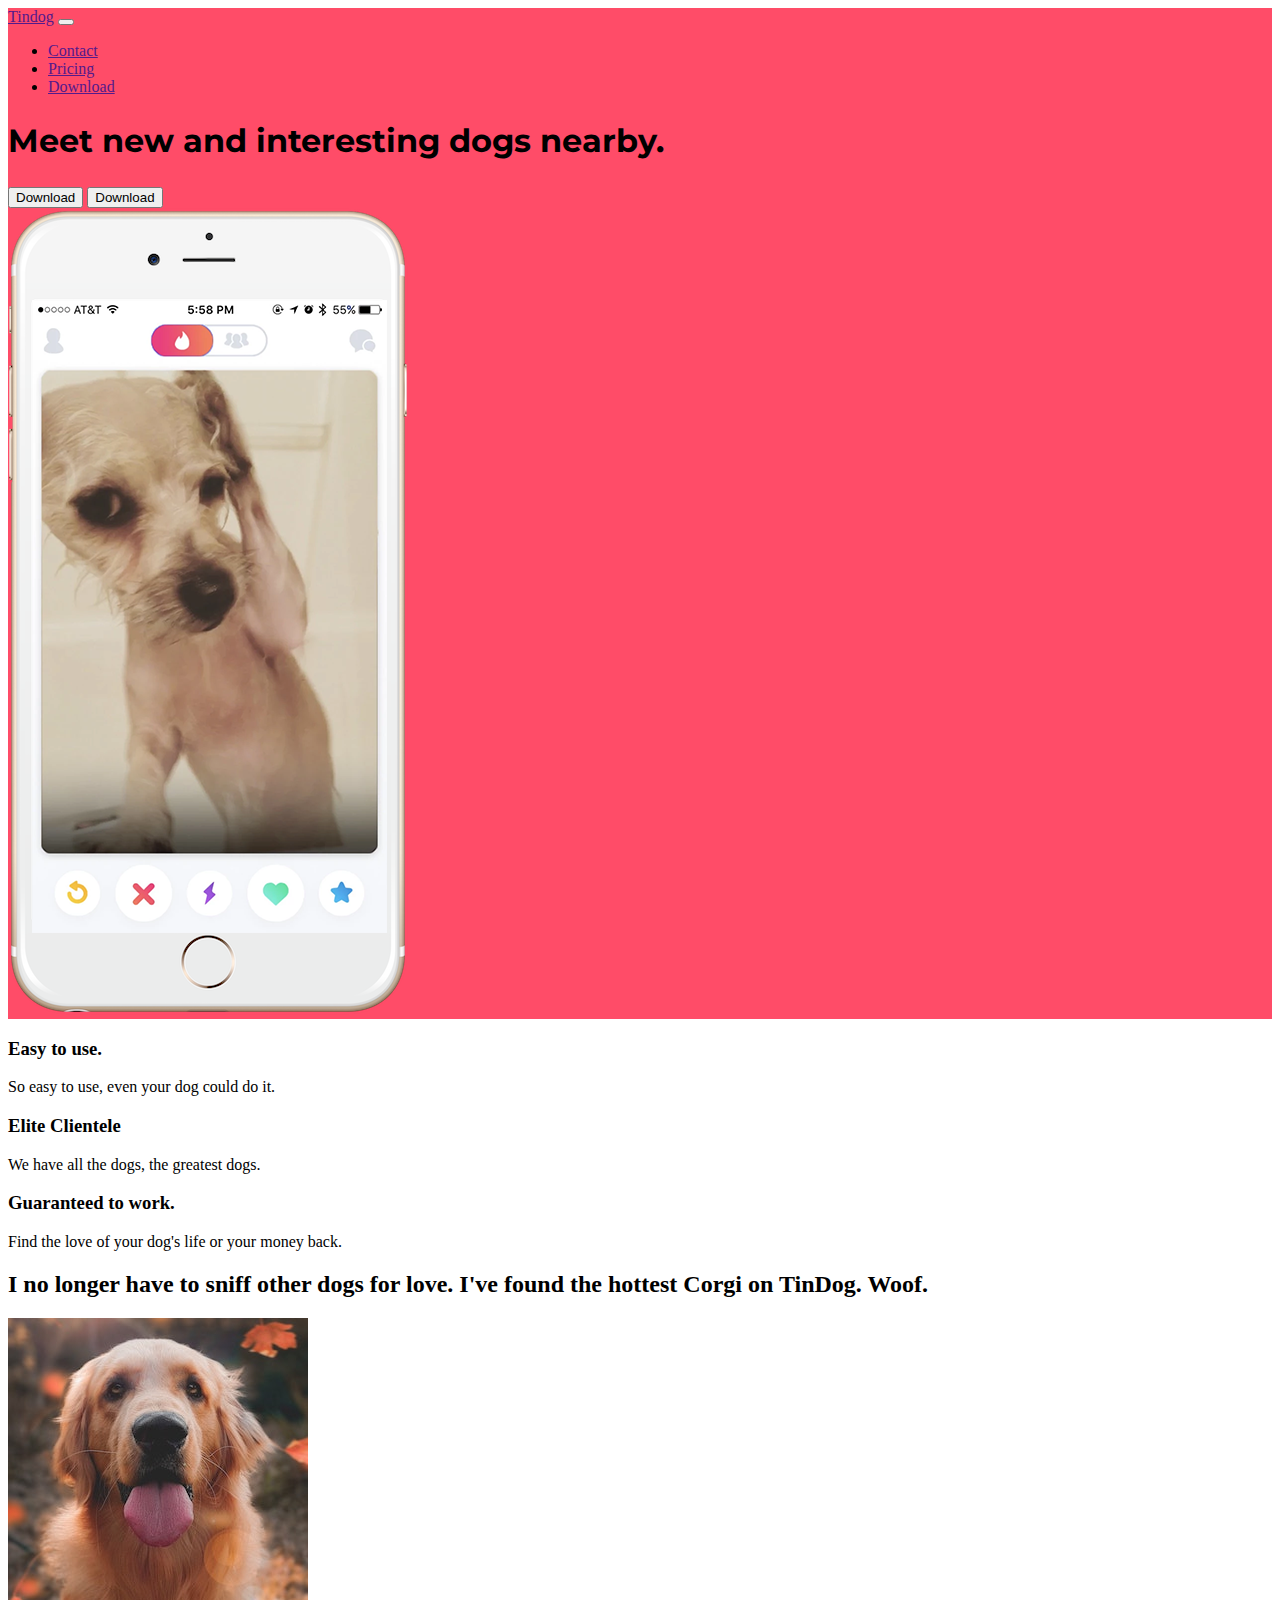
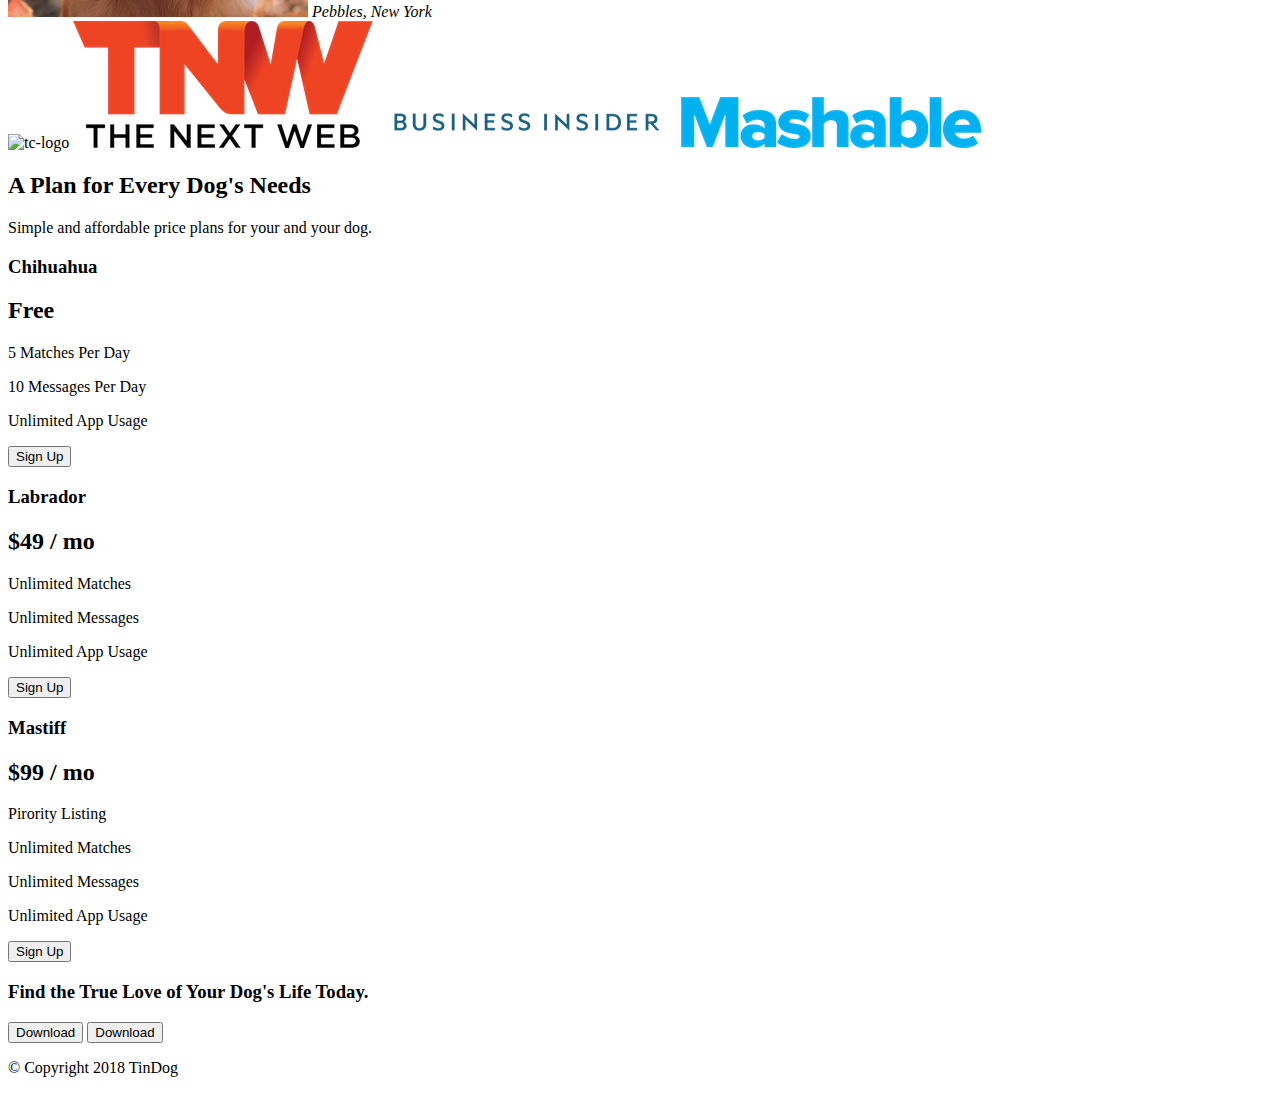
==== TinDog Start Here/index.html @ 138bd0d5 "files have been edited" ====
<!DOCTYPE html>
<html>

<head>
  <meta charset="utf-8">
  <title>TinDog</title>
  <link rel="stylesheet" href="css/styles.css">

  <link href="https://fonts.googleapis.com/css2?family=Montserrat:wght@700&display=swap" rel="stylesheet">


  <link href="https://cdn.jsdelivr.net/npm/bootstrap@5.2.3/dist/css/bootstrap.min.css" rel="stylesheet" integrity="sha384-rbsA2VBKQhggwzxH7pPCaAqO46MgnOM80zW1RWuH61DGLwZJEdK2Kadq2F9CUG65" crossorigin="anonymous">
  <script src="https://ajax.googleapis.com/ajax/libs/jquery/3.6.1/jquery.min.js"></script>
  <script src="https://maxcdn.bootstrapcdn.com/bootstrap/3.4.1/js/bootstrap.min.js"></script>

</head>

<body>

  <section id="title">

    <!-- Nav Bar -->
    <nav class="navbar navbar-expand-lg navbar-dark">
        <a class="navbar-brand" href="">Tindog</a>
         <button class="navbar-toggler" type="button" data-toggle="collapse" data-target="#navbarSupportedContent" aria-controls="navbarSupportedContent" aria-expanded="false" aria-label="Toggle navigation">
        <span class="navbar-toggler-icon"></span>
      </button>
      <div class="collapse navbar-collapse" id="navbarSupportedContent">
        <ul class="navbar-nav ml-auto">
            <li class="nav-item">
                <a class="nav-link" href="">Contact</a>
            </li>
            <li class="nav-item">
                <a class="nav-link" href="">Pricing</a>
            </li>
            <li class="nav-item">
                <a class="nav-link" href="">Download</a>
            </li>
        </ul>
     </div>
    </nav>



    <!-- Title -->

    <div class="row">

      <div class="col-lg-6">
        <h1>Meet new and interesting dogs nearby.</h1>
        <button type="button">Download</button>
        <button type="button">Download</button>
      </div>

      <div class="col-lg-6">
        <img src="images/iphone6.png" alt="iphone-mockup">
      </div>

    </div>

  </section>


  <!-- Features -->

  <section id="features">

    <h3>Easy to use.</h3>
    <p>So easy to use, even your dog could do it.</p>

    <h3>Elite Clientele</h3>
    <p>We have all the dogs, the greatest dogs.</p>

    <h3>Guaranteed to work.</h3>
    <p>Find the love of your dog's life or your money back.</p>

  </section>


  <!-- Testimonials -->

  <section id="testimonials">

    <h2>I no longer have to sniff other dogs for love. I've found the hottest Corgi on TinDog. Woof.</h2>
    <img src="images/dog-img.jpg" alt="dog-profile">
    <em>Pebbles, New York</em>

    <!-- <h2 class="testimonial-text">My dog used to be so lonely, but with TinDog's help, they've found the love of their life. I think.</h2>
    <img class="testimonial-image" src="images/lady-img.jpg" alt="lady-profile">
    <em>Beverly, Illinois</em> -->

  </section>


  <!-- Press -->

  <section id="press">
    <img src="images/techcrunch.png" alt="tc-logo">
    <img src="images/tnw.png" alt="tnw-logo">
    <img src="images/bizinsider.png" alt="biz-insider-logo">
    <img src="images/mashable.png" alt="mashable-logo">

  </section>


  <!-- Pricing -->

  <section id="pricing">

    <h2>A Plan for Every Dog's Needs</h2>
    <p>Simple and affordable price plans for your and your dog.</p>


    <h3>Chihuahua</h3>
    <h2>Free</h2>
    <p>5 Matches Per Day</p>
    <p>10 Messages Per Day</p>
    <p>Unlimited App Usage</p>
    <button type="button">Sign Up</button>


    <h3>Labrador</h3>
    <h2>$49 / mo</h2>
    <p>Unlimited Matches</p>
    <p>Unlimited Messages</p>
    <p>Unlimited App Usage</p>
    <button type="button">Sign Up</button>


    <h3>Mastiff</h3>
    <h2>$99 / mo</h2>
    <p>Pirority Listing</p>
    <p>Unlimited Matches</p>
    <p>Unlimited Messages</p>
    <p>Unlimited App Usage</p>
    <button type="button">Sign Up</button>

  </section>


  <!-- Call to Action -->

  <section id="cta">

    <h3>Find the True Love of Your Dog's Life Today.</h3>
    <button type="button">Download</button>
    <button type="button">Download</button>

  </section>


  <!-- Footer -->

  <footer id="footer">

    <p>© Copyright 2018 TinDog</p>

  </footer>


</body>

</html>
---- TinDog Start Here/css/styles.css ----
#title {
  background-color: #ff4c68;
}

h1 {
  font-family: 'Montserrat', sans-serif;
  font-style: 3rem;
  line-height: 1.5
}
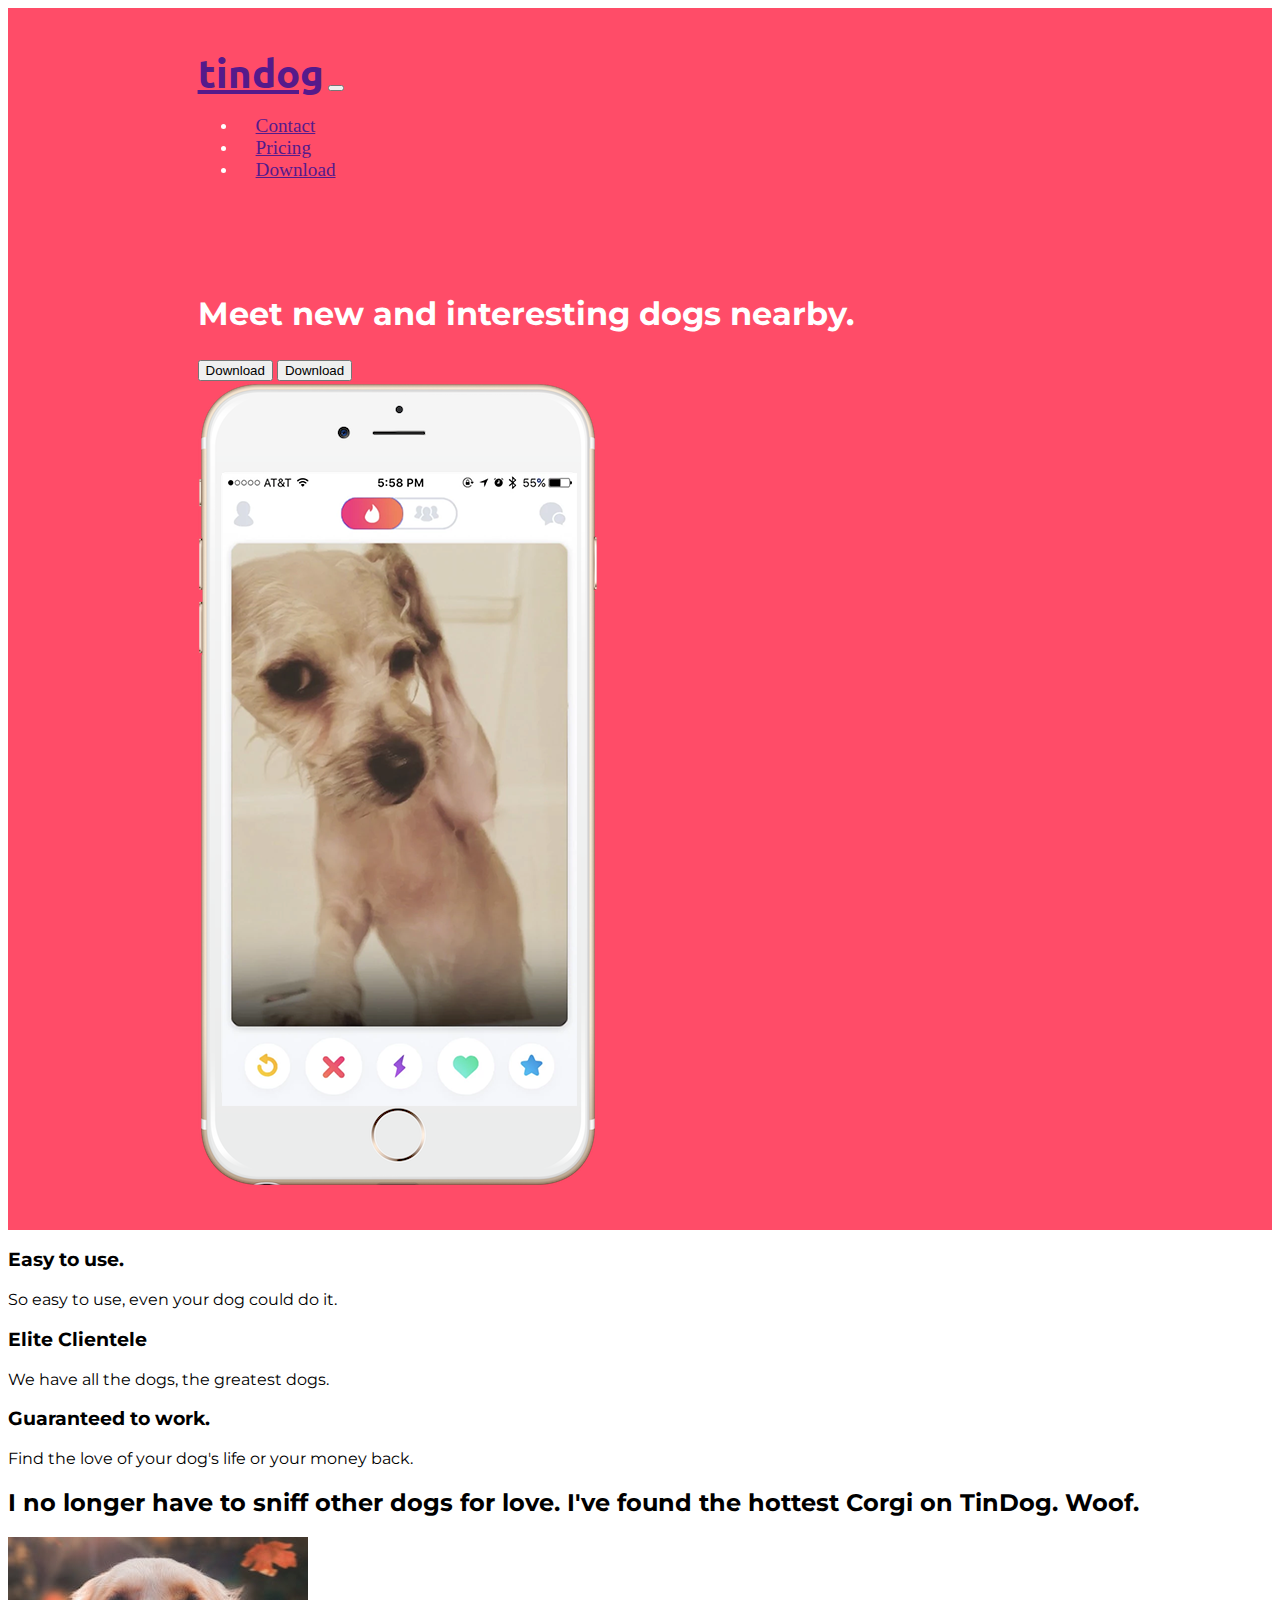
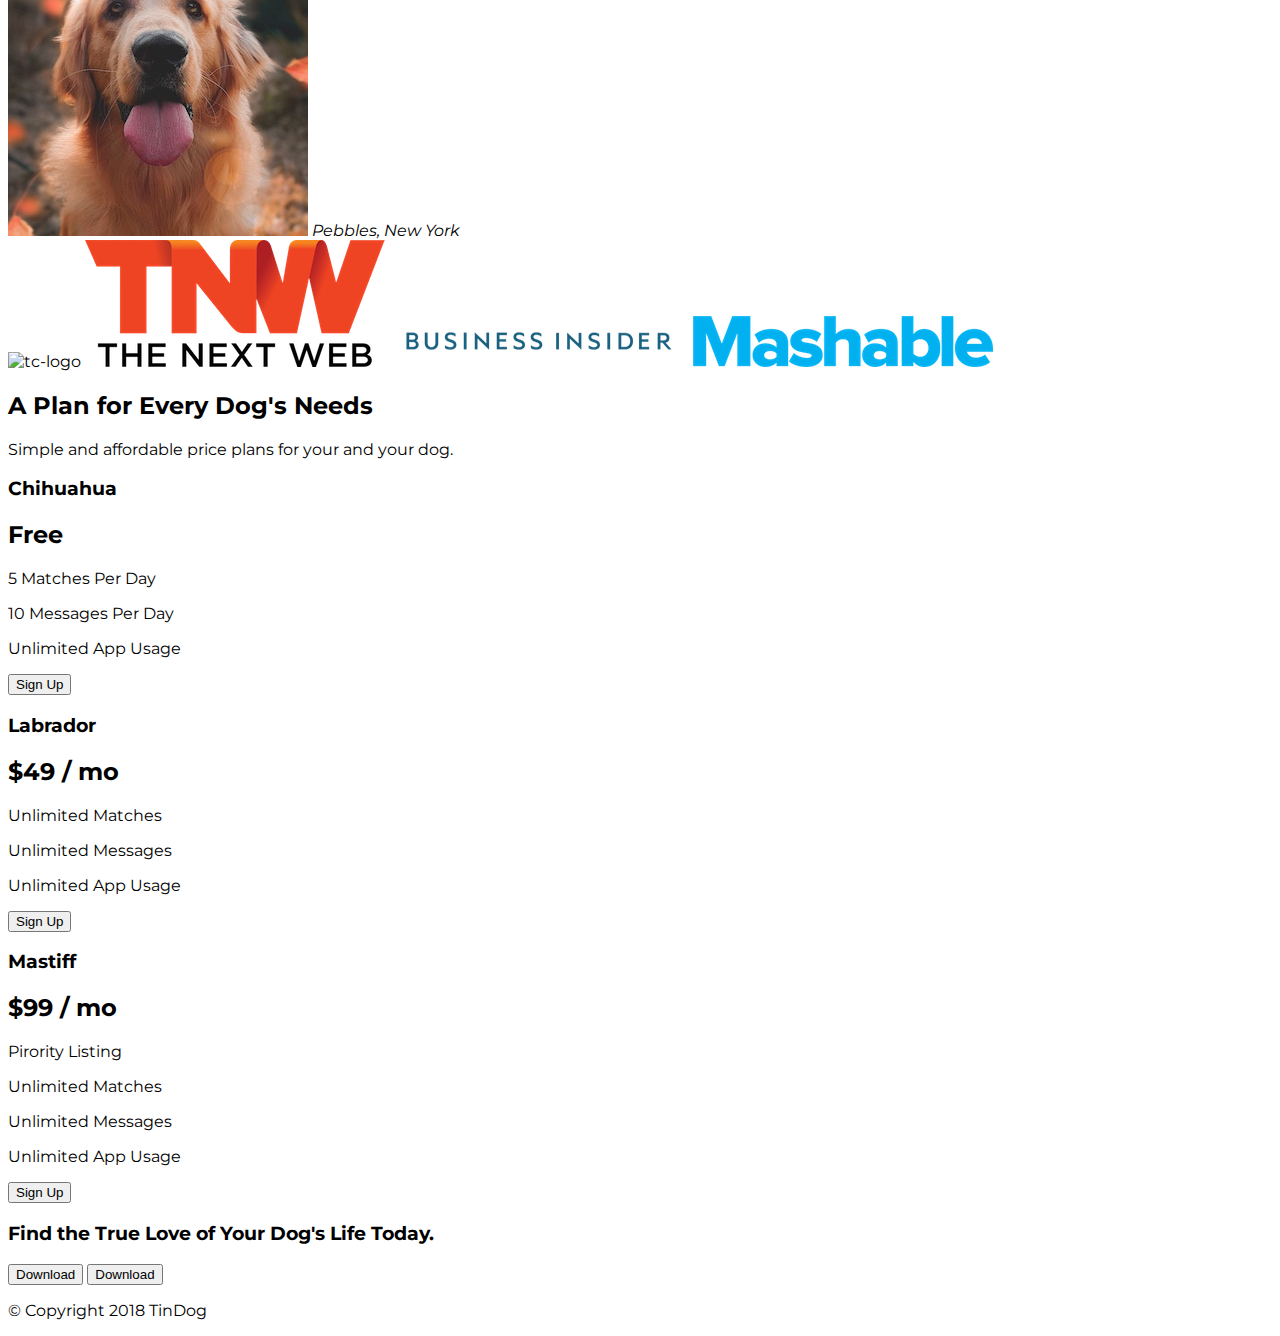
==== commit 34e8492e: "css features are added" ====
--- a/TinDog Start Here/index.html
+++ b/TinDog Start Here/index.html
@@ -4,11 +4,18 @@
 <head>
   <meta charset="utf-8">
   <title>TinDog</title>
+
+  <!--CSS Stylesheet-->
   <link rel="stylesheet" href="css/styles.css">
 
+  <!--Google Fonts-->
   <link href="https://fonts.googleapis.com/css2?family=Montserrat:wght@700&display=swap" rel="stylesheet">
+  <link href="https://fonts.googleapis.com/css2?family=Ubuntu&display=swap" rel="stylesheet">
 
+  <!--Font Awesome-->
+  <script src="https://kit.fontawesome.com/8f7c13f32c.js" crossorigin="anonymous"></script>
 
+  <!--Bootstrap Scripts-->
   <link href="https://cdn.jsdelivr.net/npm/bootstrap@5.2.3/dist/css/bootstrap.min.css" rel="stylesheet" integrity="sha384-rbsA2VBKQhggwzxH7pPCaAqO46MgnOM80zW1RWuH61DGLwZJEdK2Kadq2F9CUG65" crossorigin="anonymous">
   <script src="https://ajax.googleapis.com/ajax/libs/jquery/3.6.1/jquery.min.js"></script>
   <script src="https://maxcdn.bootstrapcdn.com/bootstrap/3.4.1/js/bootstrap.min.js"></script>
@@ -18,10 +25,12 @@
 <body>
 
   <section id="title">
-
+    <div class="container-fluid">
+      
+    
     <!-- Nav Bar -->
     <nav class="navbar navbar-expand-lg navbar-dark">
-        <a class="navbar-brand" href="">Tindog</a>
+        <a class="navbar-brand" href="">tindog</a>
          <button class="navbar-toggler" type="button" data-toggle="collapse" data-target="#navbarSupportedContent" aria-controls="navbarSupportedContent" aria-expanded="false" aria-label="Toggle navigation">
         <span class="navbar-toggler-icon"></span>
       </button>
@@ -48,8 +57,8 @@
 
       <div class="col-lg-6">
         <h1>Meet new and interesting dogs nearby.</h1>
-        <button type="button">Download</button>
-        <button type="button">Download</button>
+        <button type="button" class="btn btn-dark btn-lg"><i class="fa-brands fa-apple"></i> Download</i></button>
+        <button type="button" class="btn btn-outline-light btn-lg"><i class="fa-brands fa-google-play"></i> Download</button>
       </div>
 
       <div class="col-lg-6">
@@ -58,6 +67,7 @@
 
     </div>
 
+   </div>
   </section>
 
 
--- a/TinDog Start Here/css/styles.css
+++ b/TinDog Start Here/css/styles.css
@@ -1,5 +1,15 @@
+body {
+  font-family: "Montserrat";
+}
+
+
 #title {
   background-color: #ff4c68;
+  color: #fff;
+}
+
+.container-fluid {
+  padding: 3% 15%;
 }
 
 h1 {
@@ -7,3 +17,24 @@
   font-style: 3rem;
   line-height: 1.5
 }
+
+.navbar {
+  padding: 0 0 4.5rem;
+
+}
+
+
+.navbar-brand {
+  font-family: "Ubuntu";
+  font-size: 2.5rem;
+  font-weight: bold;
+}
+
+.nav-item {
+  padding: 0 18px;
+}
+
+.nav-link {
+  font-size: 1.2rem;
+  font-family: "Montserrat-Light";
+}
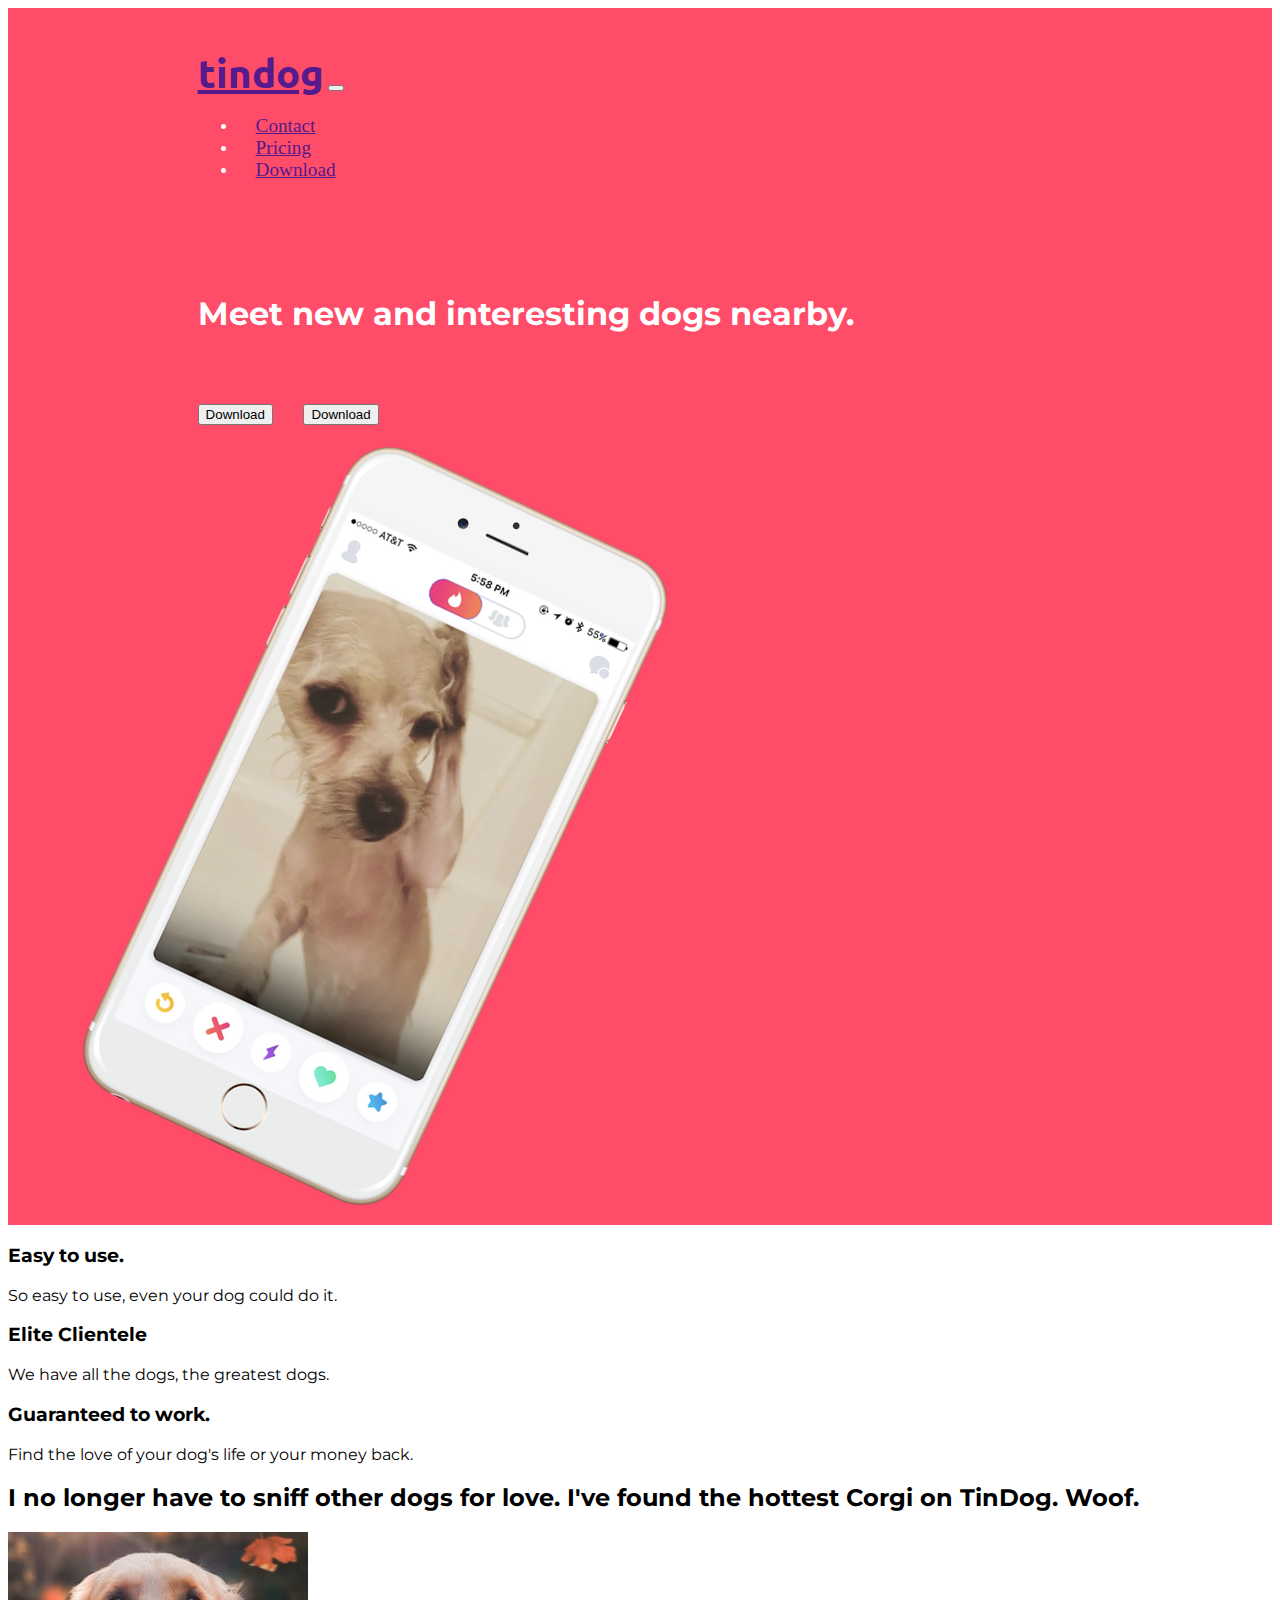
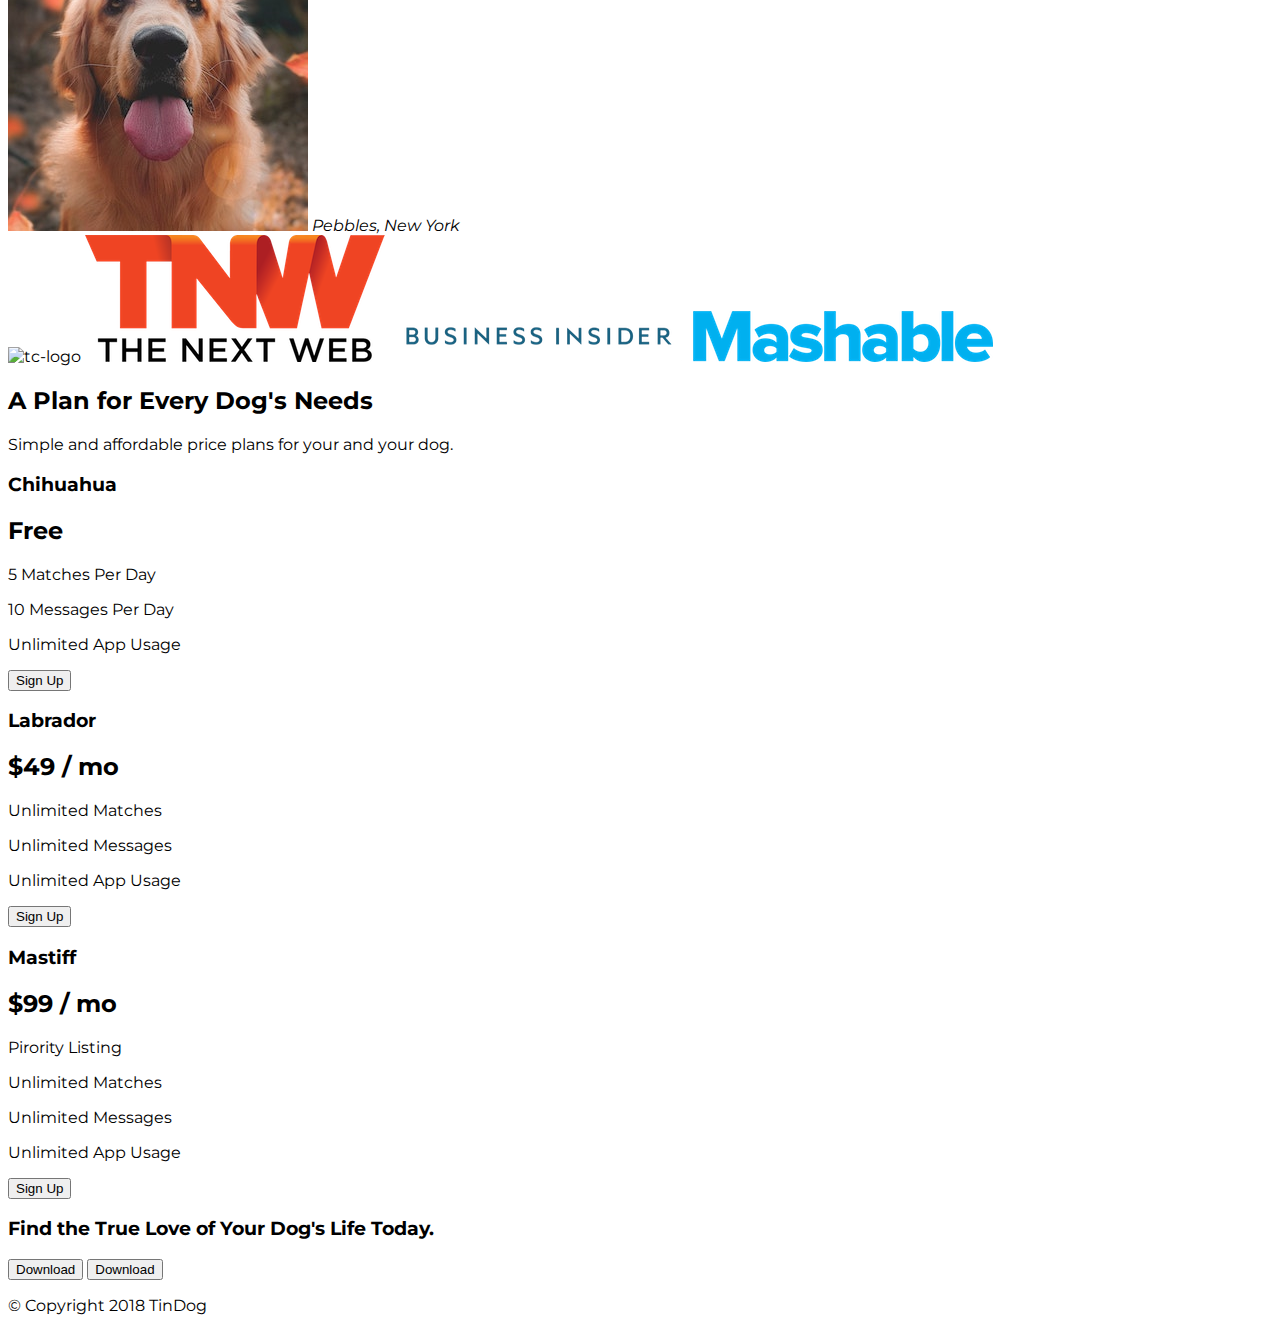
==== commit 46e938d1: "css features are added" ====
--- a/TinDog Start Here/index.html
+++ b/TinDog Start Here/index.html
@@ -57,12 +57,12 @@
 
       <div class="col-lg-6">
         <h1>Meet new and interesting dogs nearby.</h1>
-        <button type="button" class="btn btn-dark btn-lg"><i class="fa-brands fa-apple"></i> Download</i></button>
-        <button type="button" class="btn btn-outline-light btn-lg"><i class="fa-brands fa-google-play"></i> Download</button>
+        <button type="button" class="btn btn-dark btn-lg download-button"><i class="fa-brands fa-apple"></i> Download</i></button>
+        <button type="button" class="btn btn-outline-light btn-lg download-button"><i class="fa-brands fa-google-play"></i> Download</button>
       </div>
 
       <div class="col-lg-6">
-        <img src="images/iphone6.png" alt="iphone-mockup">
+        <img class = "title-image" src="images/iphone6.png" alt="iphone-mockup">
       </div>
 
     </div>
--- a/TinDog Start Here/css/styles.css
+++ b/TinDog Start Here/css/styles.css
@@ -14,7 +14,7 @@
 
 h1 {
   font-family: 'Montserrat', sans-serif;
-  font-style: 3rem;
+  font-style: 3.5rem;
   line-height: 1.5
 }
 
@@ -38,3 +38,17 @@
   font-size: 1.2rem;
   font-family: "Montserrat-Light";
 }
+
+
+.download-button {
+  margin: 5% 3% 5% 0;
+}
+
+/* Title Images */
+.title-image {
+  width: 40%;
+  transform: rotate(25deg);
+}
+
+
+
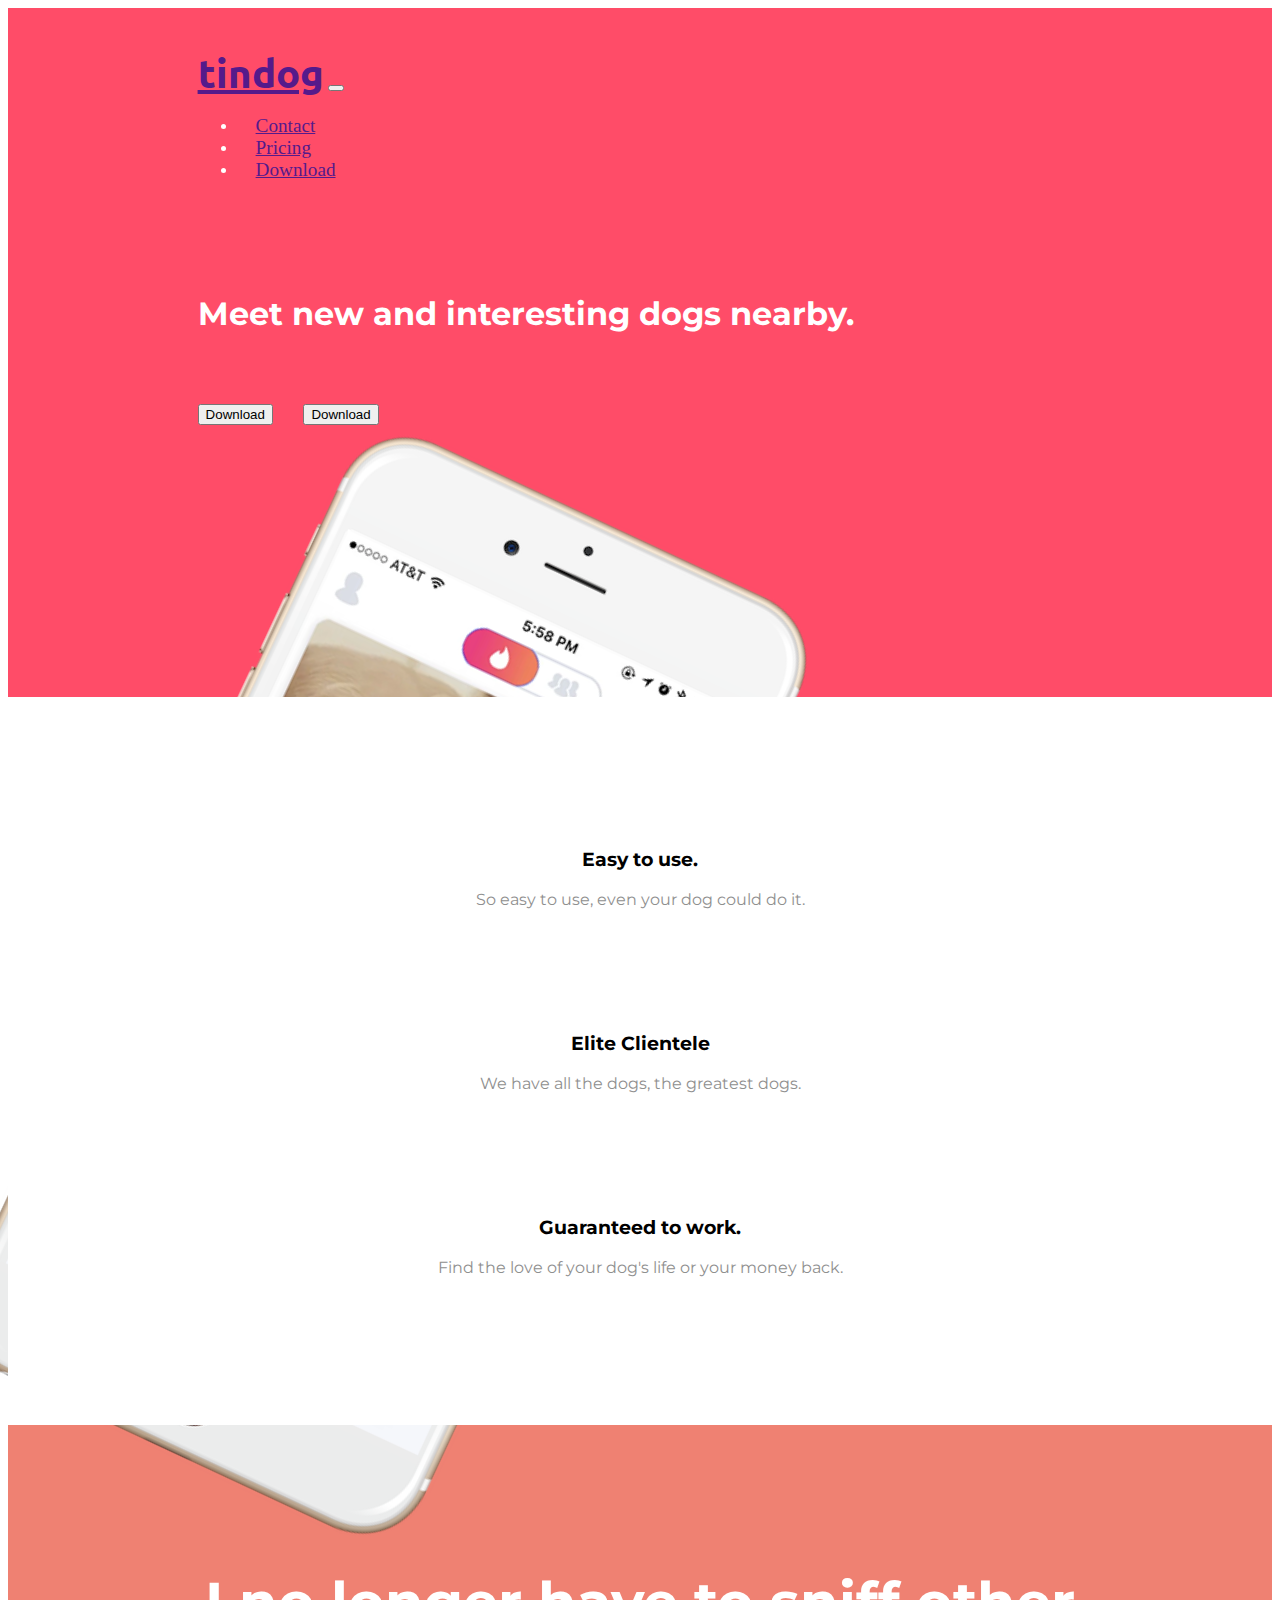
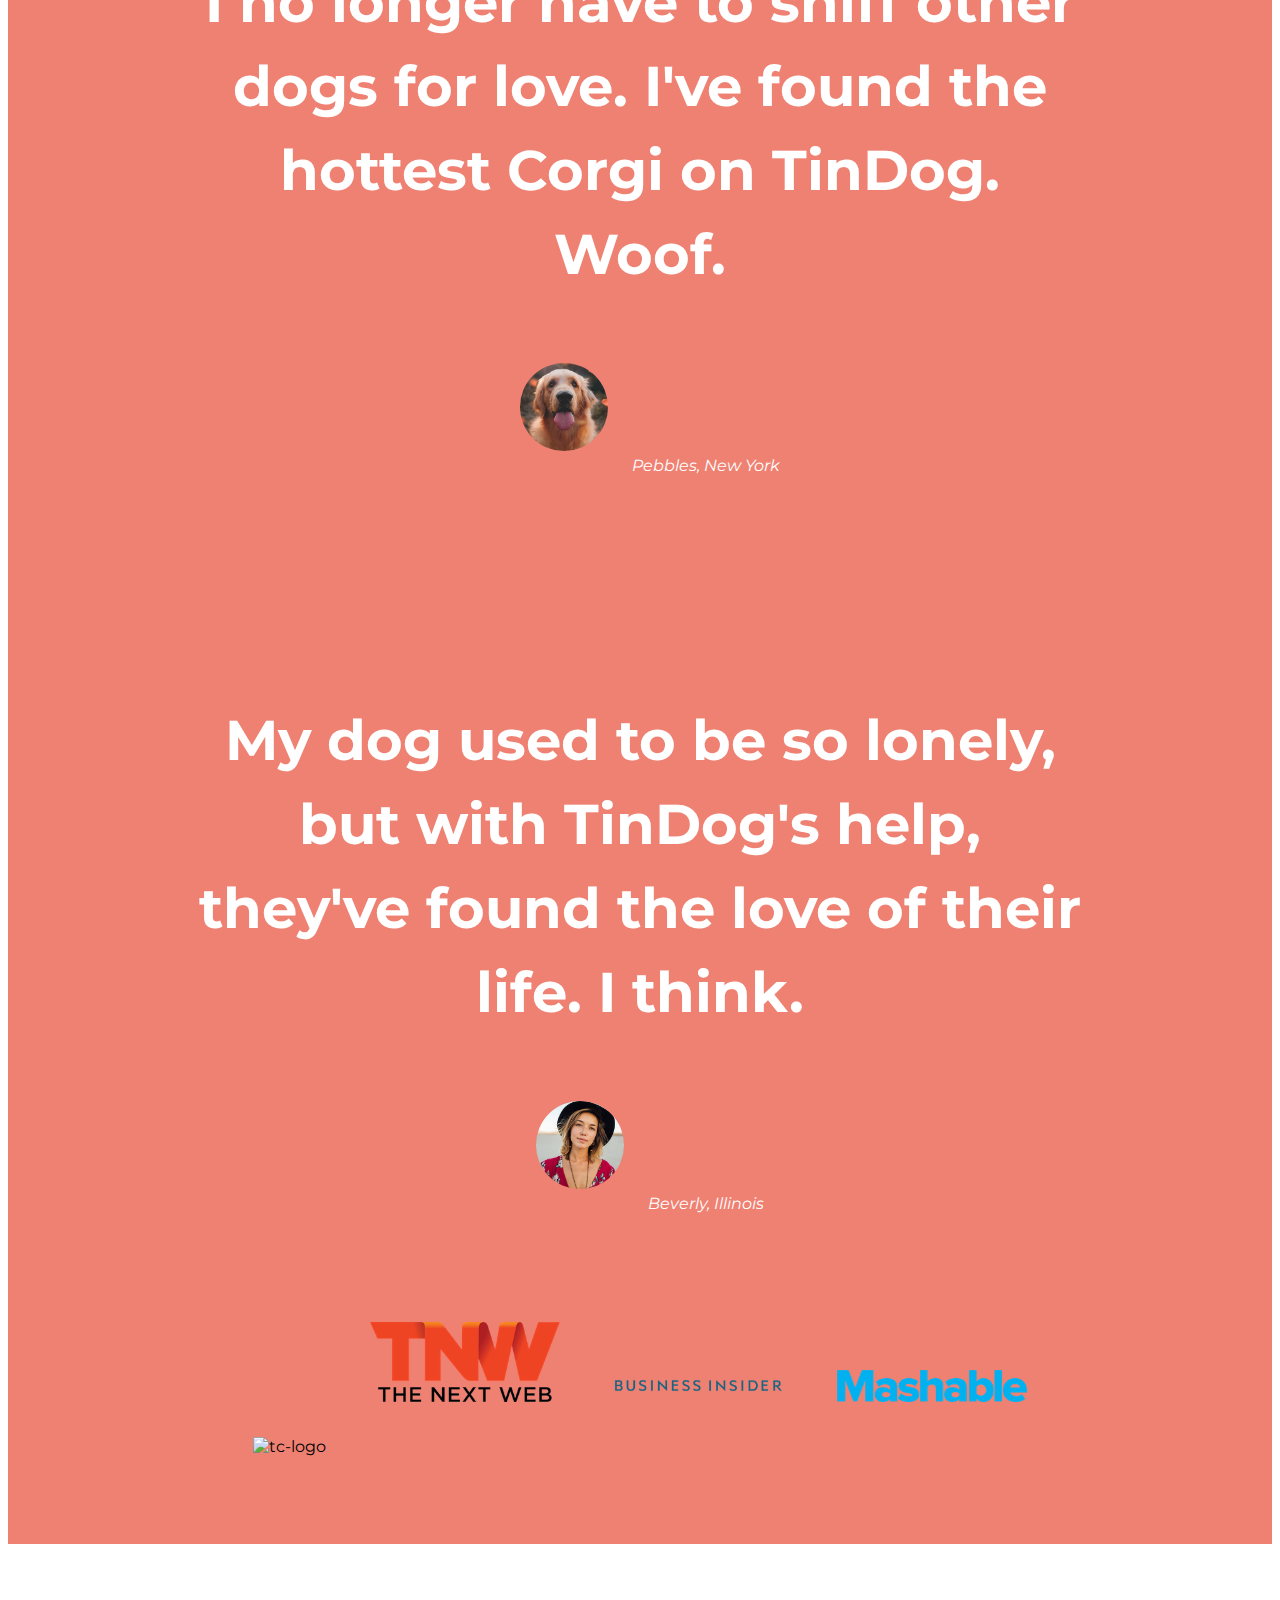
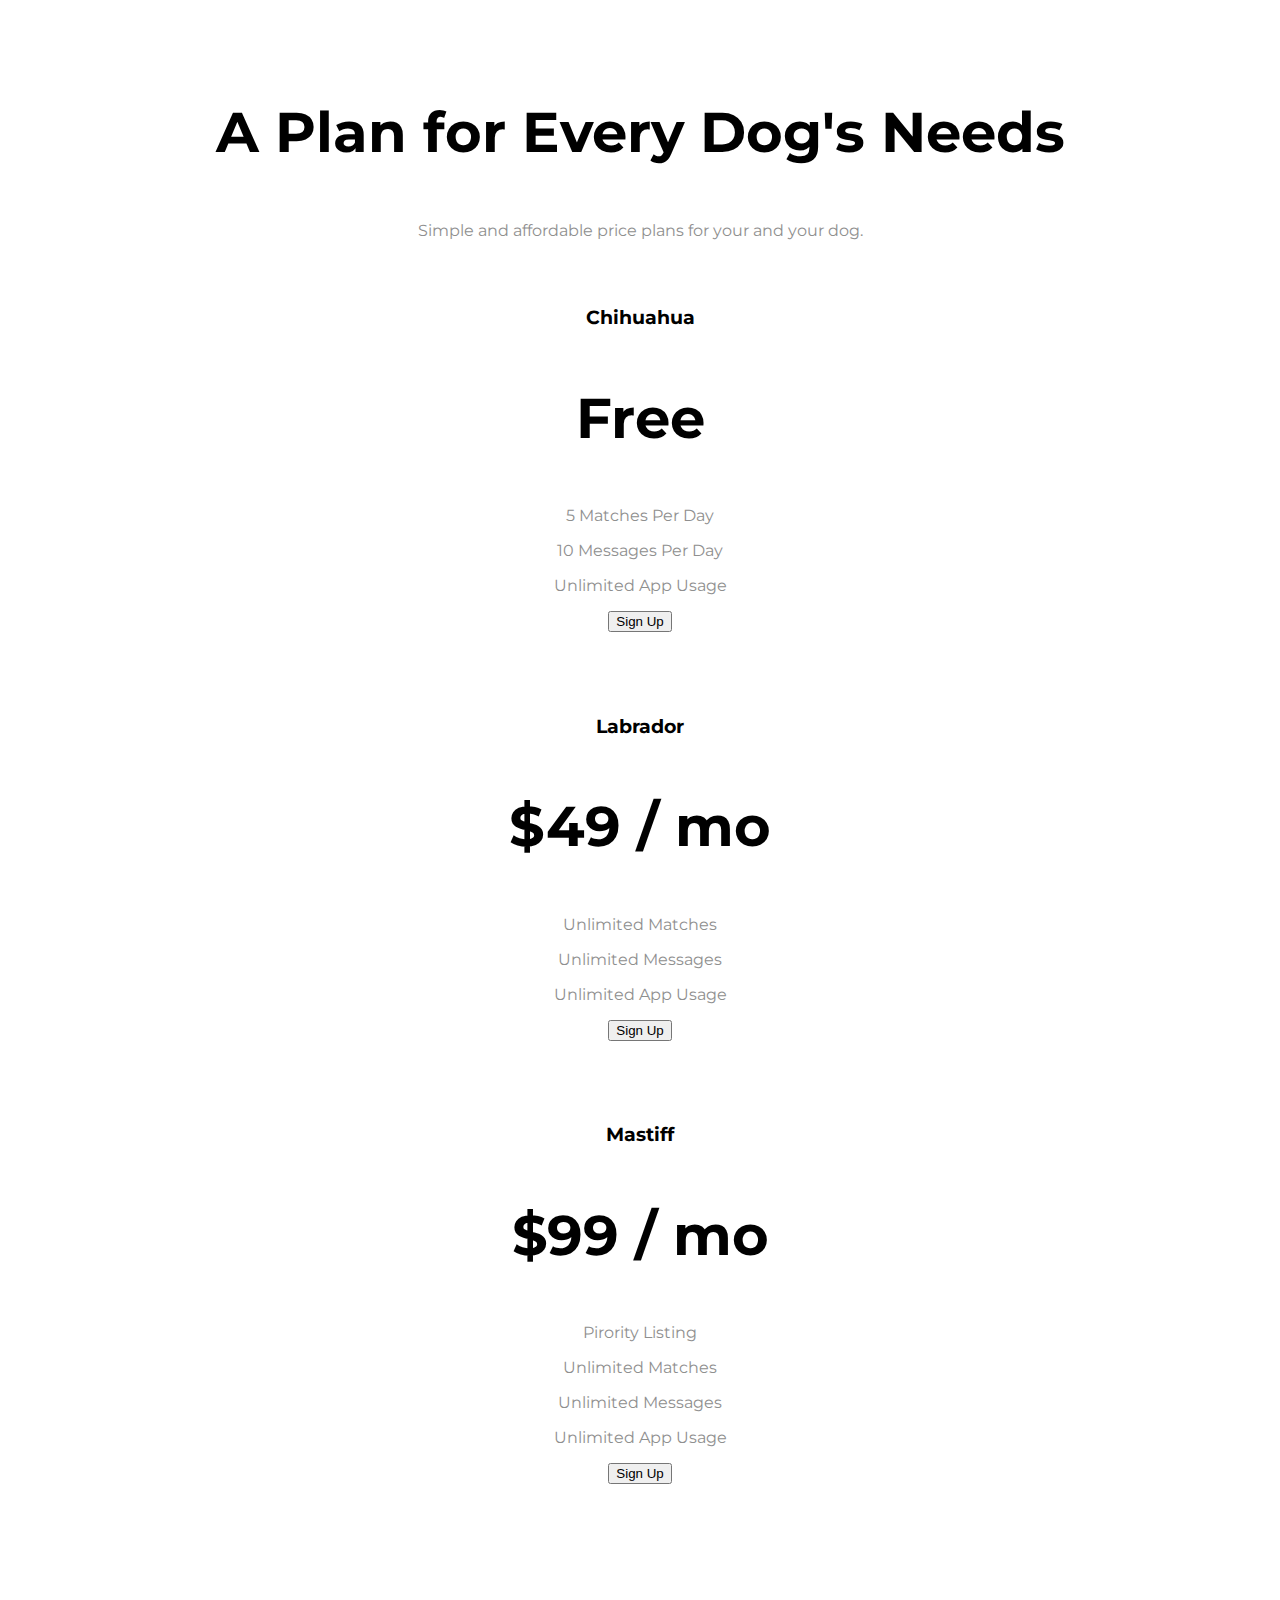
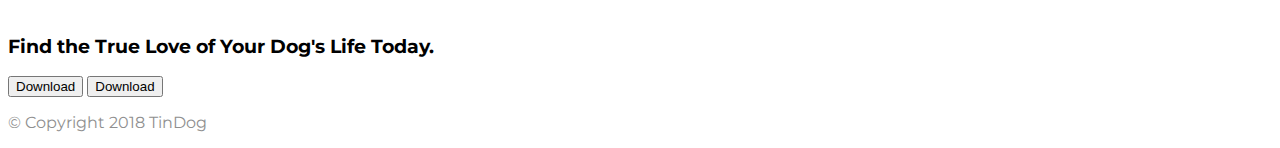
==== commit da9fbbc6: "bootstrap project is upgraded" ====
--- a/TinDog Start Here/index.html
+++ b/TinDog Start Here/index.html
@@ -14,11 +14,13 @@
 
   <!--Font Awesome-->
   <script src="https://kit.fontawesome.com/8f7c13f32c.js" crossorigin="anonymous"></script>
+  
 
   <!--Bootstrap Scripts-->
-  <link href="https://cdn.jsdelivr.net/npm/bootstrap@5.2.3/dist/css/bootstrap.min.css" rel="stylesheet" integrity="sha384-rbsA2VBKQhggwzxH7pPCaAqO46MgnOM80zW1RWuH61DGLwZJEdK2Kadq2F9CUG65" crossorigin="anonymous">
-  <script src="https://ajax.googleapis.com/ajax/libs/jquery/3.6.1/jquery.min.js"></script>
-  <script src="https://maxcdn.bootstrapcdn.com/bootstrap/3.4.1/js/bootstrap.min.js"></script>
+  <link rel="stylesheet" href="https://stackpath.bootstrapcdn.com/bootstrap/4.1.1/css/bootstrap.min.css" integrity="sha384-WskhaSGFgHYWDcbwN70/dfYBj47jz9qbsMId/iRN3ewGhXQFZCSftd1LZCfmhktB" crossorigin="anonymous">
+  <script src="https://code.jquery.com/jquery-3.3.1.slim.min.js" integrity="sha384-q8i/X+965DzO0rT7abK41JStQIAqVgRVzpbzo5smXKp4YfRvH+8abtTE1Pi6jizo" crossorigin="anonymous"></script>
+  <script src="https://cdnjs.cloudflare.com/ajax/libs/popper.js/1.14.3/umd/popper.min.js" integrity="sha384-ZMP7rVo3mIykV+2+9J3UJ46jBk0WLaUAdn689aCwoqbBJiSnjAK/l8WvCWPIPm49" crossorigin="anonymous"></script>
+  <script src="https://stackpath.bootstrapcdn.com/bootstrap/4.1.1/js/bootstrap.min.js" integrity="sha384-smHYKdLADwkXOn1EmN1qk/HfnUcbVRZyYmZ4qpPea6sjB/pTJ0euyQp0Mk8ck+5T" crossorigin="anonymous"></script>
 
 </head>
 
@@ -75,40 +77,71 @@
 
   <section id="features">
 
-    <h3>Easy to use.</h3>
-    <p>So easy to use, even your dog could do it.</p>
-
-    <h3>Elite Clientele</h3>
-    <p>We have all the dogs, the greatest dogs.</p>
-
-    <h3>Guaranteed to work.</h3>
-    <p>Find the love of your dog's life or your money back.</p>
-
-  </section>
+  <div class="row">
+    <div class="feature-box col-lg-4">
+      <i class="icon fa-solid fa-circle-check fa-4x"></i>
+      <h3>Easy to use.</h3>
+      <p>So easy to use, even your dog could do it.</p>
+    </div>
+
+    <div class="feature-box col-lg-4">
+      <i class="icon fa-solid fa-bullseye fa-4x"></i>
+      <h3>Elite Clientele</h3>
+      <p>We have all the dogs, the greatest dogs.</p>
+    </div>
+
+    <div class="feature-box col-lg-4">
+      <i class="icon fa-solid fa-user fa-4x"></i>
+      <h3>Guaranteed to work.</h3>
+      <p>Find the love of your dog's life or your money back.</p>
+    </div>
+  </div> 
+    
+  </section>
+
 
 
   <!-- Testimonials -->
 
   <section id="testimonials">
-
-    <h2>I no longer have to sniff other dogs for love. I've found the hottest Corgi on TinDog. Woof.</h2>
-    <img src="images/dog-img.jpg" alt="dog-profile">
-    <em>Pebbles, New York</em>
-
-    <!-- <h2 class="testimonial-text">My dog used to be so lonely, but with TinDog's help, they've found the love of their life. I think.</h2>
-    <img class="testimonial-image" src="images/lady-img.jpg" alt="lady-profile">
-    <em>Beverly, Illinois</em> -->
-
-  </section>
+    <div id="testimonial-carousel" class="carousel slide" data-bs-ride="false">
+      <div class="carousel-inner">
+        <div class="carousel-item active">
+          <h2>I no longer have to sniff other dogs for love. I've found the hottest Corgi on TinDog. Woof.</h2>
+          <img class="testimonial-image" src="images/dog-img.jpg" alt="dog-profile">
+          <em>Pebbles, New York</em>
+        </div>
+        <div class="carousel-item">
+          <h2 class="testimonial-text">My dog used to be so lonely, but with TinDog's help, they've found the love of their life. I think.</h2>
+          <img class="testimonial-image" src="images/lady-img.jpg" alt="lady-profile">
+          <em>Beverly, Illinois</em> 
+        </div>
+        
+      </div>
+      <a class="carousel-control-prev" role="button" href="#testimonial-carousel" data-slide="prev">
+        <span class="carousel-control-prev-icon"></span>
+        
+      </a>
+      <a class="carousel-control-next" role="button" href="#testimonial-carousel" data-slide="next">
+        <span class="carousel-control-next-icon"></span>
+        
+      </a>
+    </div>
+    
+
+  </section>
+
+
+
 
 
   <!-- Press -->
 
   <section id="press">
-    <img src="images/techcrunch.png" alt="tc-logo">
-    <img src="images/tnw.png" alt="tnw-logo">
-    <img src="images/bizinsider.png" alt="biz-insider-logo">
-    <img src="images/mashable.png" alt="mashable-logo">
+    <img class="press-logo" src="images/techcrunch.png" alt="tc-logo">
+    <img class="press-logo" src="images/tnw.png" alt="tnw-logo">
+    <img class="press-logo" src="images/bizinsider.png" alt="biz-insider-logo">
+    <img class="press-logo" src="images/mashable.png" alt="mashable-logo">
 
   </section>
 
@@ -116,34 +149,80 @@
   <!-- Pricing -->
 
   <section id="pricing">
+
 
     <h2>A Plan for Every Dog's Needs</h2>
     <p>Simple and affordable price plans for your and your dog.</p>
 
-
-    <h3>Chihuahua</h3>
-    <h2>Free</h2>
-    <p>5 Matches Per Day</p>
-    <p>10 Messages Per Day</p>
-    <p>Unlimited App Usage</p>
-    <button type="button">Sign Up</button>
-
-
-    <h3>Labrador</h3>
-    <h2>$49 / mo</h2>
-    <p>Unlimited Matches</p>
-    <p>Unlimited Messages</p>
-    <p>Unlimited App Usage</p>
-    <button type="button">Sign Up</button>
-
-
-    <h3>Mastiff</h3>
-    <h2>$99 / mo</h2>
-    <p>Pirority Listing</p>
-    <p>Unlimited Matches</p>
-    <p>Unlimited Messages</p>
-    <p>Unlimited App Usage</p>
-    <button type="button">Sign Up</button>
+  <div class="row"> 
+
+    <div class="pricing-column col-lg-4 col-md-6">
+      <div class="card">
+        <div class="card-header">
+          <h3>Chihuahua</h3>
+        </div>
+        <div class="card-body">
+          <h2>Free</h2>
+          <p>5 Matches Per Day</p>
+          <p>10 Messages Per Day</p>
+          <p>Unlimited App Usage</p>
+          <button class="btn btn-lg btn-block btn-outline-dark" type="button">Sign Up</button>
+        </div> 
+      </div>
+
+    </div>
+    
+    <div class="pricing-column col-lg-4 col-md-6">
+      <div class="card">
+        <div class="card-header">
+          <h3>Labrador</h3>
+        </div>
+        <div class="card-body">
+          <h2>$49 / mo</h2>
+          <p>Unlimited Matches</p>
+          <p>Unlimited Messages</p>
+          <p>Unlimited App Usage</p>
+          <button class="btn btn-lg btn-block btn-dark" type="button">Sign Up</button>
+        </div> 
+      </div>
+
+    </div>
+
+
+    <div class="pricing-column col-lg-4">
+      <div class="card">
+        <div class="card-header">
+          <h3>Mastiff</h3>
+        </div>
+        <div class="card-body">
+          <h2>$99 / mo</h2>
+          <p>Pirority Listing</p>
+          <p>Unlimited Matches</p>
+          <p>Unlimited Messages</p>
+          <p>Unlimited App Usage</p>
+          <button class="btn btn-lg btn-block btn-dark" type="button">Sign Up</button>
+        </div> 
+      </div>
+
+    </div>
+
+
+
+    
+
+
+
+  </div> 
+    
+    
+
+
+    
+    
+
+
+    
+    
 
   </section>
 
--- a/TinDog Start Here/css/styles.css
+++ b/TinDog Start Here/css/styles.css
@@ -9,14 +9,32 @@
 }
 
 .container-fluid {
-  padding: 3% 15%;
+  padding: 3% 15% 18%;
 }
+
 
 h1 {
   font-family: 'Montserrat', sans-serif;
   font-style: 3.5rem;
   line-height: 1.5
 }
+
+h2 {
+  font-family: 'Montserrat', sans-serif;
+  font-size: 3.5rem;
+  line-height: 1.5;
+}
+
+h3 {
+  font-family: 'Montserrat', sans-serif;
+   
+}
+
+
+p {
+  color: #8f8f8f;
+}
+
 
 .navbar {
   padding: 0 0 4.5rem;
@@ -40,6 +58,7 @@
 }
 
 
+
 .download-button {
   margin: 5% 3% 5% 0;
 }
@@ -48,7 +67,70 @@
 .title-image {
   width: 40%;
   transform: rotate(25deg);
+  position: absolute;
+  right: 50%;
+}
+
+#features {
+  padding: 7% 15%;
+  background-color: #fff;
+  position: relative;
+  z-index: 1;
+  
+}
+
+.feature-box {
+  text-align: center;
+  padding: 5%;
 }
 
 
+.icon {
+  color: #ef8172;
+  margin-bottom: 1rem;
+}
 
+.icon:hover {
+  color: #ff4c68;
+}
+
+
+#testimonials {
+  text-align: center;
+  background-color: #ef8172;
+  color: #fff;
+}
+
+.testimonial-image {
+  width: 10%;
+  border-radius: 100%;
+  margin: 20px;
+}
+
+.carousel-item {
+  padding: 7% 15%;
+}
+
+
+#press {
+  background-color: #ef8172;
+  text-align: center;
+  padding-bottom: 3%;
+}
+
+
+.press-logo {
+  width: 15%;
+  margin: 20px 20px 50px;
+}
+
+
+#pricing {
+  padding: 100px;
+  text-align: center;
+}
+
+.pricing-column {
+  padding: 3% 2%;
+}
+
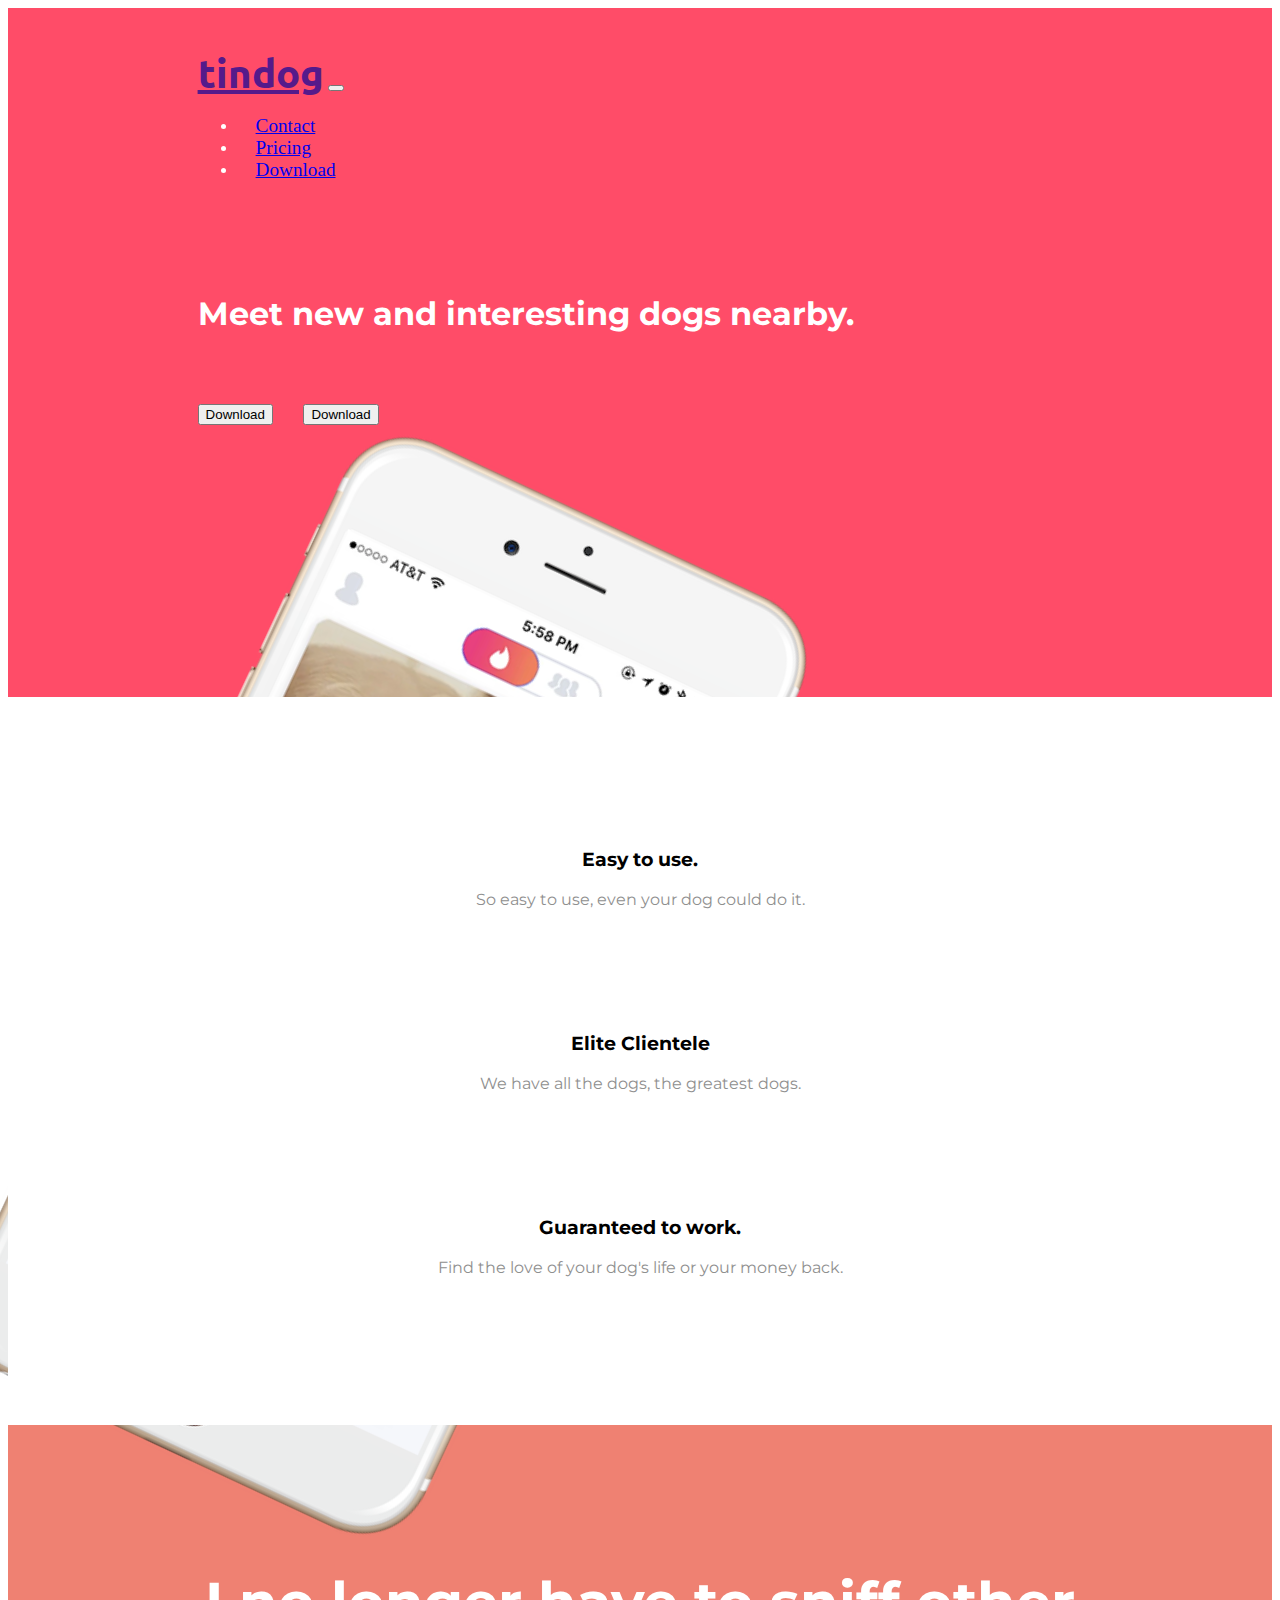
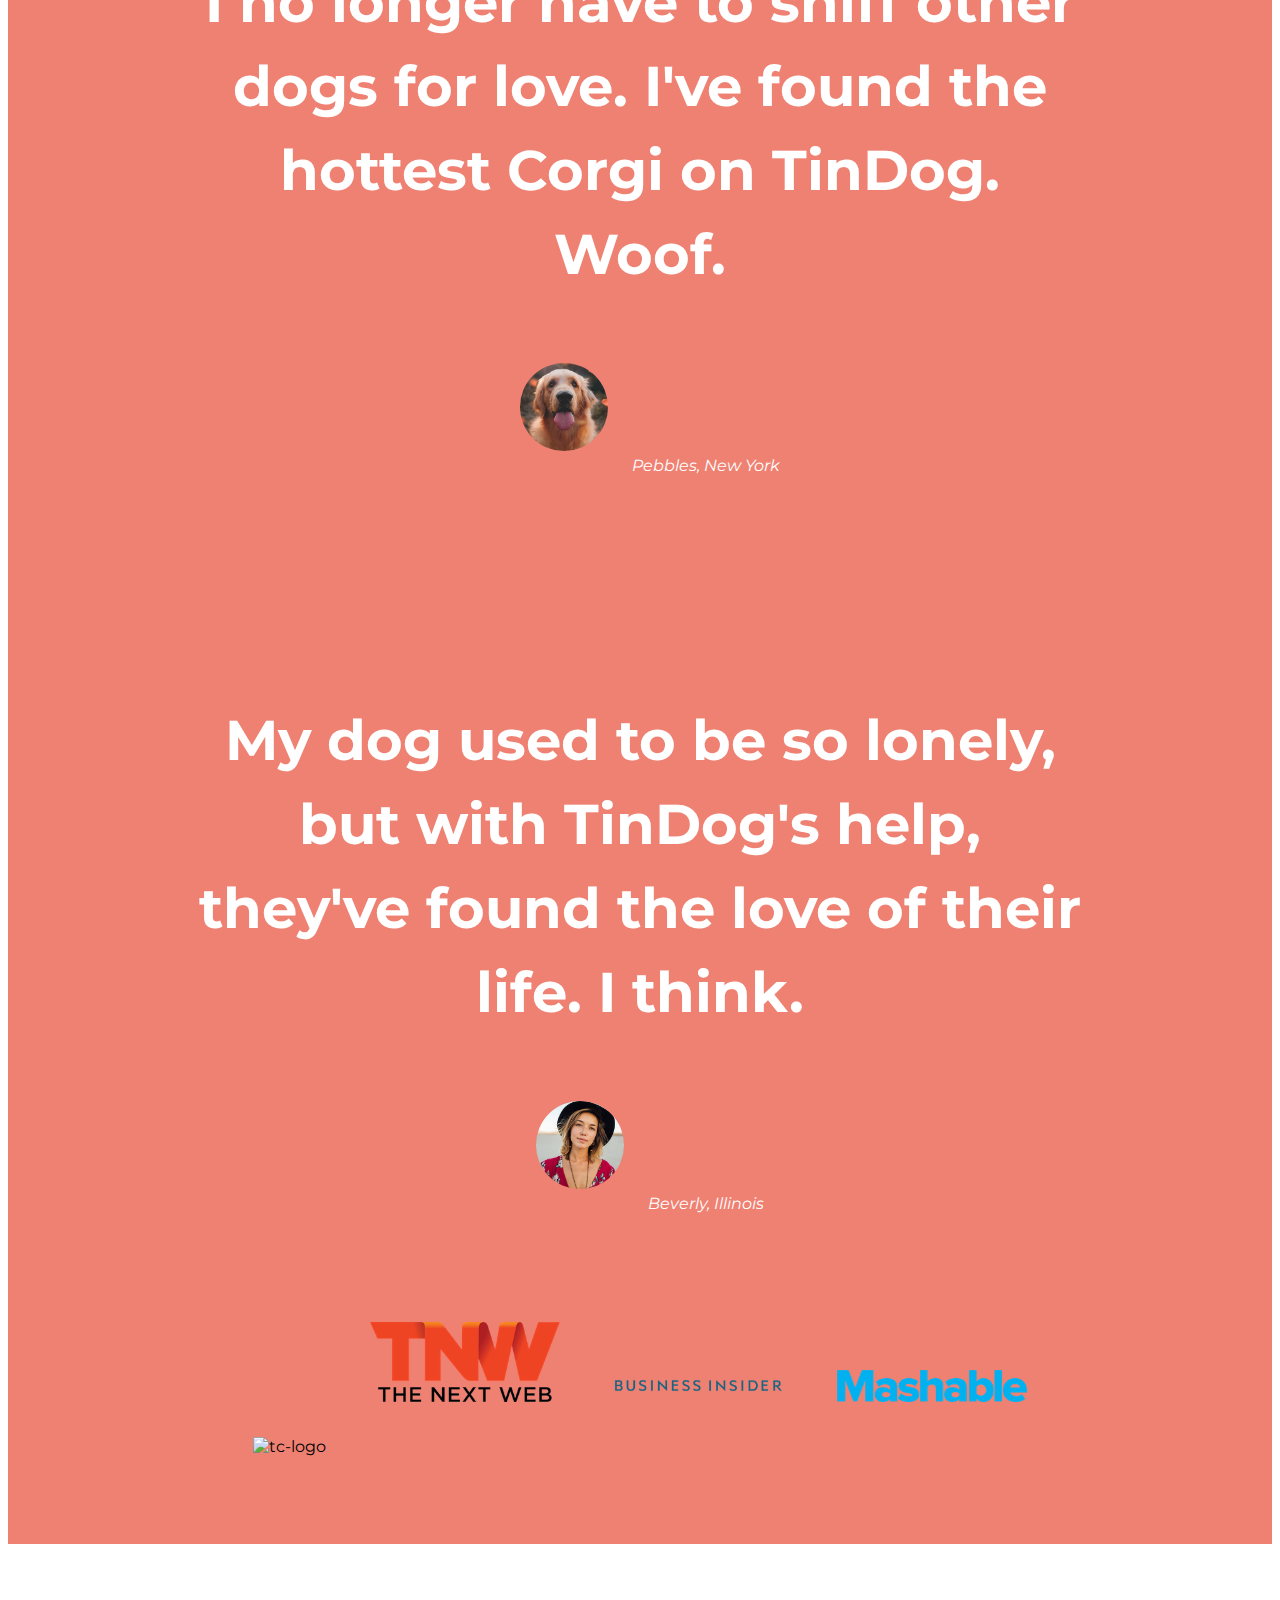
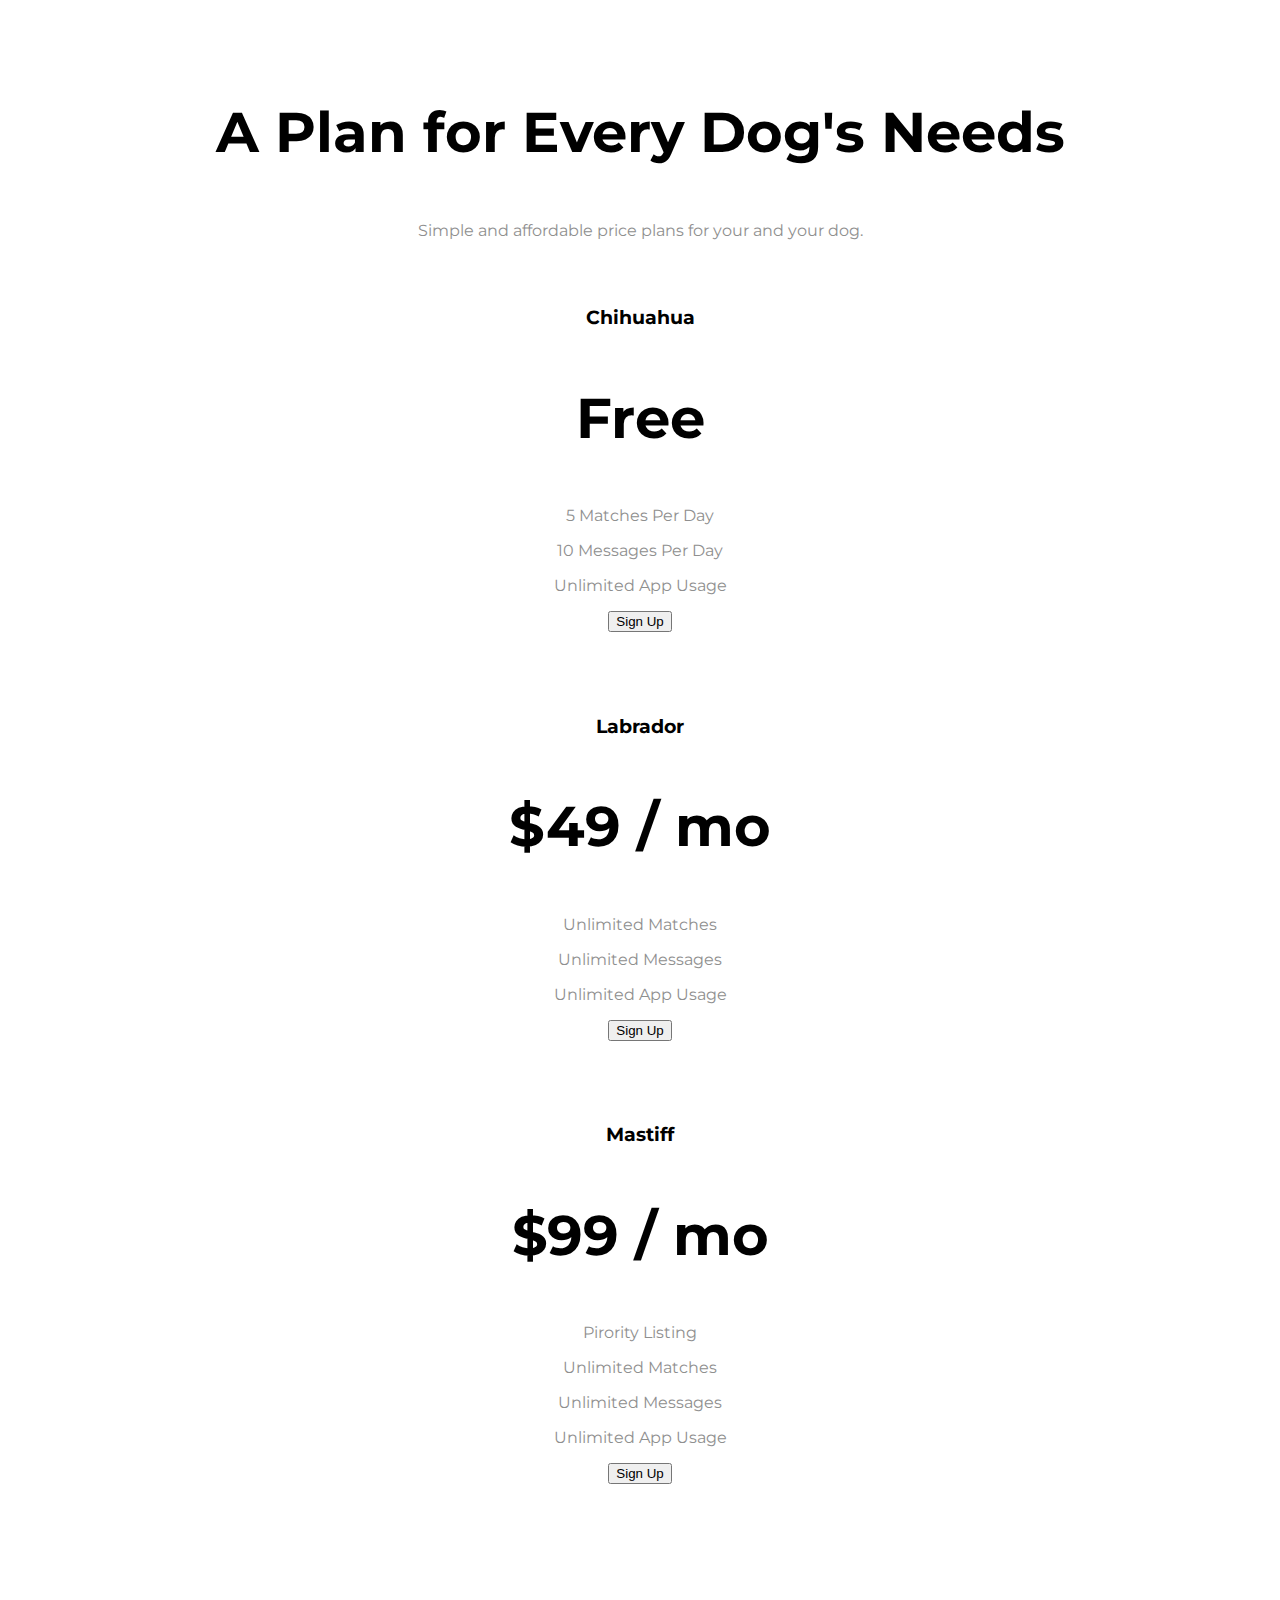
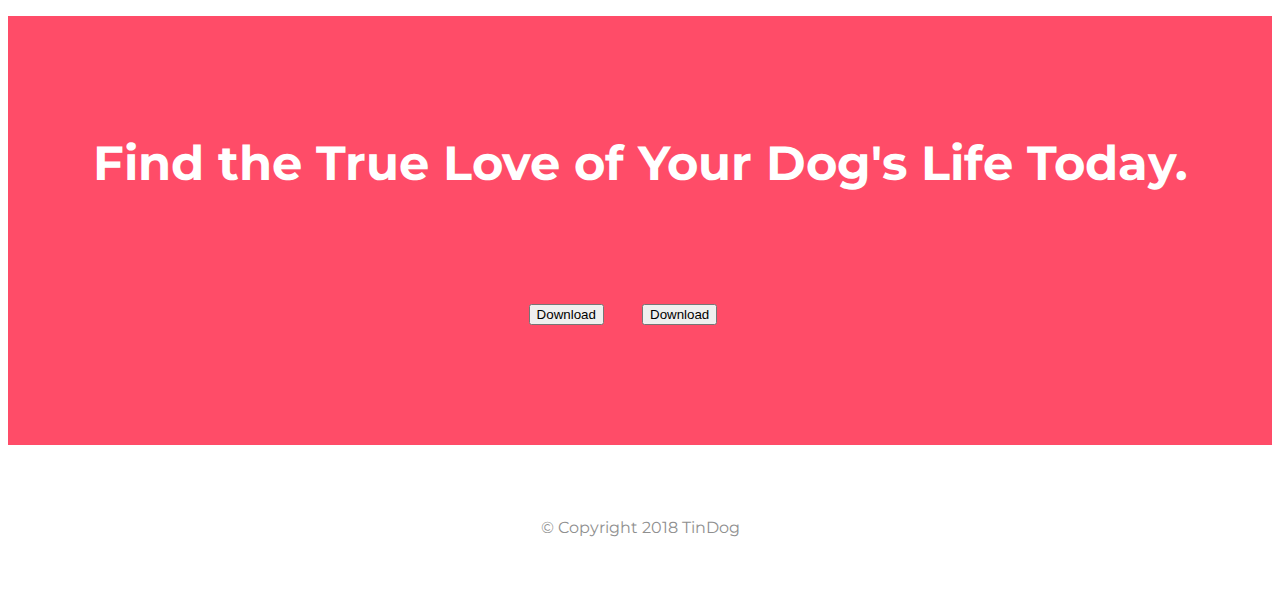
==== commit b28c0846: "icon footer and navbar are linked" ====
--- a/TinDog Start Here/index.html
+++ b/TinDog Start Here/index.html
@@ -11,6 +11,7 @@
   <!--Google Fonts-->
   <link href="https://fonts.googleapis.com/css2?family=Montserrat:wght@700&display=swap" rel="stylesheet">
   <link href="https://fonts.googleapis.com/css2?family=Ubuntu&display=swap" rel="stylesheet">
+  <link href="https://fonts.googleapis.com/css2?family=Montserrat:wght@900&display=swap" rel="stylesheet">
 
   <!--Font Awesome-->
   <script src="https://kit.fontawesome.com/8f7c13f32c.js" crossorigin="anonymous"></script>
@@ -39,13 +40,13 @@
       <div class="collapse navbar-collapse" id="navbarSupportedContent">
         <ul class="navbar-nav ml-auto">
             <li class="nav-item">
-                <a class="nav-link" href="">Contact</a>
+                <a class="nav-link" href="#footer">Contact</a>
             </li>
             <li class="nav-item">
-                <a class="nav-link" href="">Pricing</a>
+                <a class="nav-link" href="#pricing">Pricing</a>
             </li>
             <li class="nav-item">
-                <a class="nav-link" href="">Download</a>
+                <a class="nav-link" href="#cta">Download</a>
             </li>
         </ul>
      </div>
@@ -205,25 +206,8 @@
       </div>
 
     </div>
-
-
-
-    
-
-
-
   </div> 
     
-    
-
-
-    
-    
-
-
-    
-    
-
   </section>
 
 
@@ -231,9 +215,9 @@
 
   <section id="cta">
 
-    <h3>Find the True Love of Your Dog's Life Today.</h3>
-    <button type="button">Download</button>
-    <button type="button">Download</button>
+    <h3 class="cta-heading">Find the True Love of Your Dog's Life Today.</h3>
+    <button class="btn btn-lg btn-dark download-button" type="button"><i class="fa-brands fa-apple"></i> Download</button>
+    <button class="btn btn-lg btn-light download-button" type="button"><i class="fa-brands fa-google-play"></i> Download</button>
 
   </section>
 
@@ -242,6 +226,10 @@
 
   <footer id="footer">
 
+    <i class="social-icon fa-brands fa-facebook-f"></i>
+    <i class="social-icon fa-brands fa-twitter"></i>
+    <i class="social-icon fa-brands fa-instagram"></i>
+    <i class="social-icon fa-solid fa-envelope"></i>
     <p>© Copyright 2018 TinDog</p>
 
   </footer>
--- a/TinDog Start Here/css/styles.css
+++ b/TinDog Start Here/css/styles.css
@@ -1,3 +1,7 @@
+
+
+
+
 body {
   font-family: "Montserrat";
 }
@@ -134,3 +138,26 @@
   padding: 3% 2%;
 }
 
+
+#cta {
+  background-color: #ff4c68;
+  color: #fff;
+  padding: 5%;
+  text-align: center;
+}
+
+.cta-heading{
+  font-family: 'Montserrat';
+  line-height: 1.5;
+  font-size: 3rem;
+}
+
+
+#footer {
+  padding: 3% 15%;
+  text-align: center;
+}
+
+.social-icon {
+  margin: 20px 10px;
+}